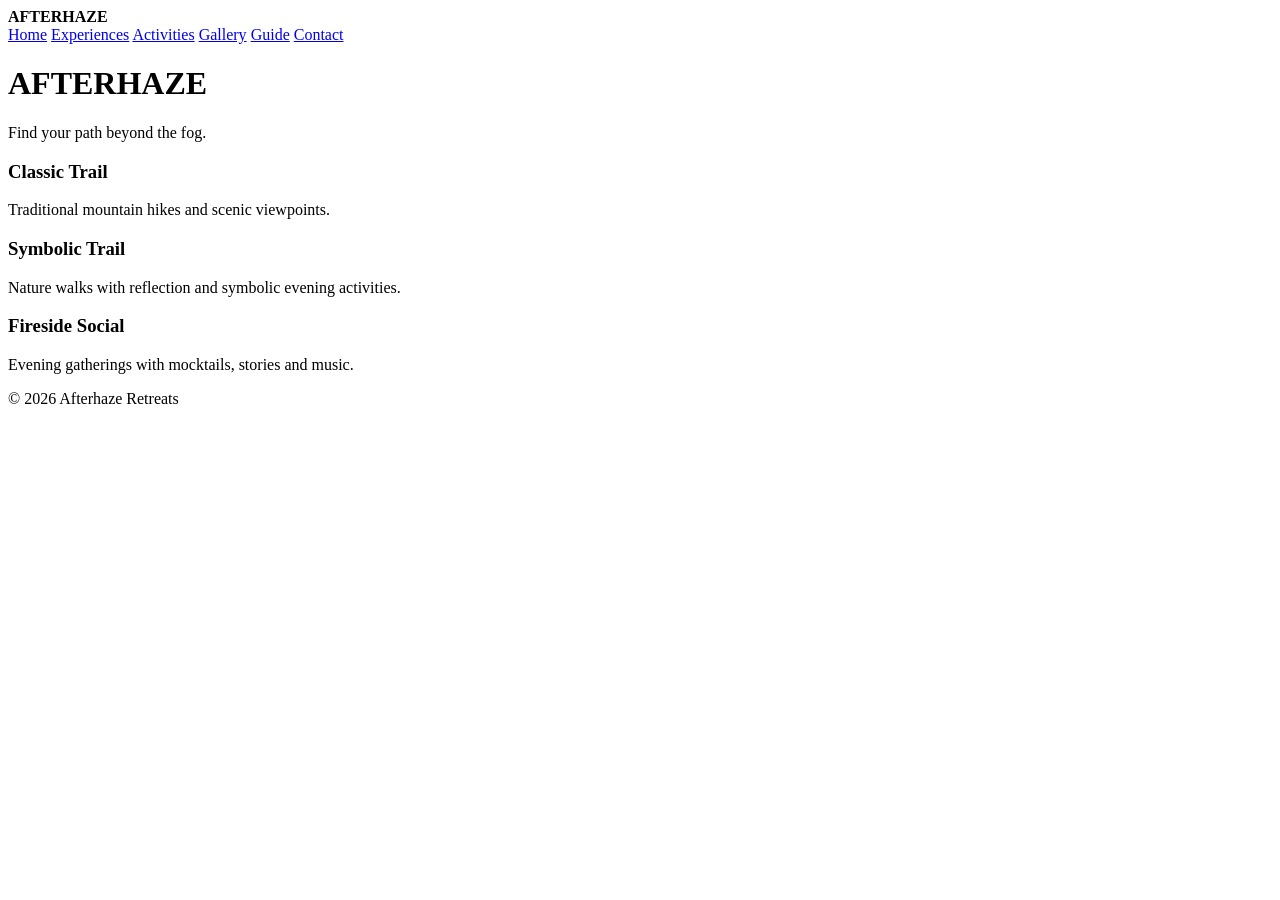
==== index.html @ 82f2c64c "Create index.html" ====
<!DOCTYPE html>
<html lang="en">
<head>
    <meta charset="UTF-8">
    <title>Afterhaze</title>
    <link rel="stylesheet" href="style.css">
</head>
<body>

<nav>
    <div><strong>AFTERHAZE</strong></div>
    <div>
        <a href="index.html">Home</a>
        <a href="experiences.html">Experiences</a>
        <a href="activities.html">Activities</a>
        <a href="gallery.html">Gallery</a>
        <a href="guide.html">Guide</a>
        <a href="contact.html">Contact</a>
    </div>
</nav>

<header class="hero">
    <div class="hero-overlay"></div>
    <div class="hero-content">
        <h1>AFTERHAZE</h1>
        <p>Find your path beyond the fog.</p>
    </div>
</header>

<section class="cards">

    <div class="card">
        <h3>Classic Trail</h3>
        <p>Traditional mountain hikes and scenic viewpoints.</p>
    </div>

    <div class="card">
        <h3>Symbolic Trail</h3>
        <p>Nature walks with reflection and symbolic evening activities.</p>
    </div>

    <div class="card">
        <h3>Fireside Social</h3>
        <p>Evening gatherings with mocktails, stories and music.</p>
    </div>

</section>

<footer>
    <p>© 2026 Afterhaze Retreats</p>
</footer>

</body>
</html>
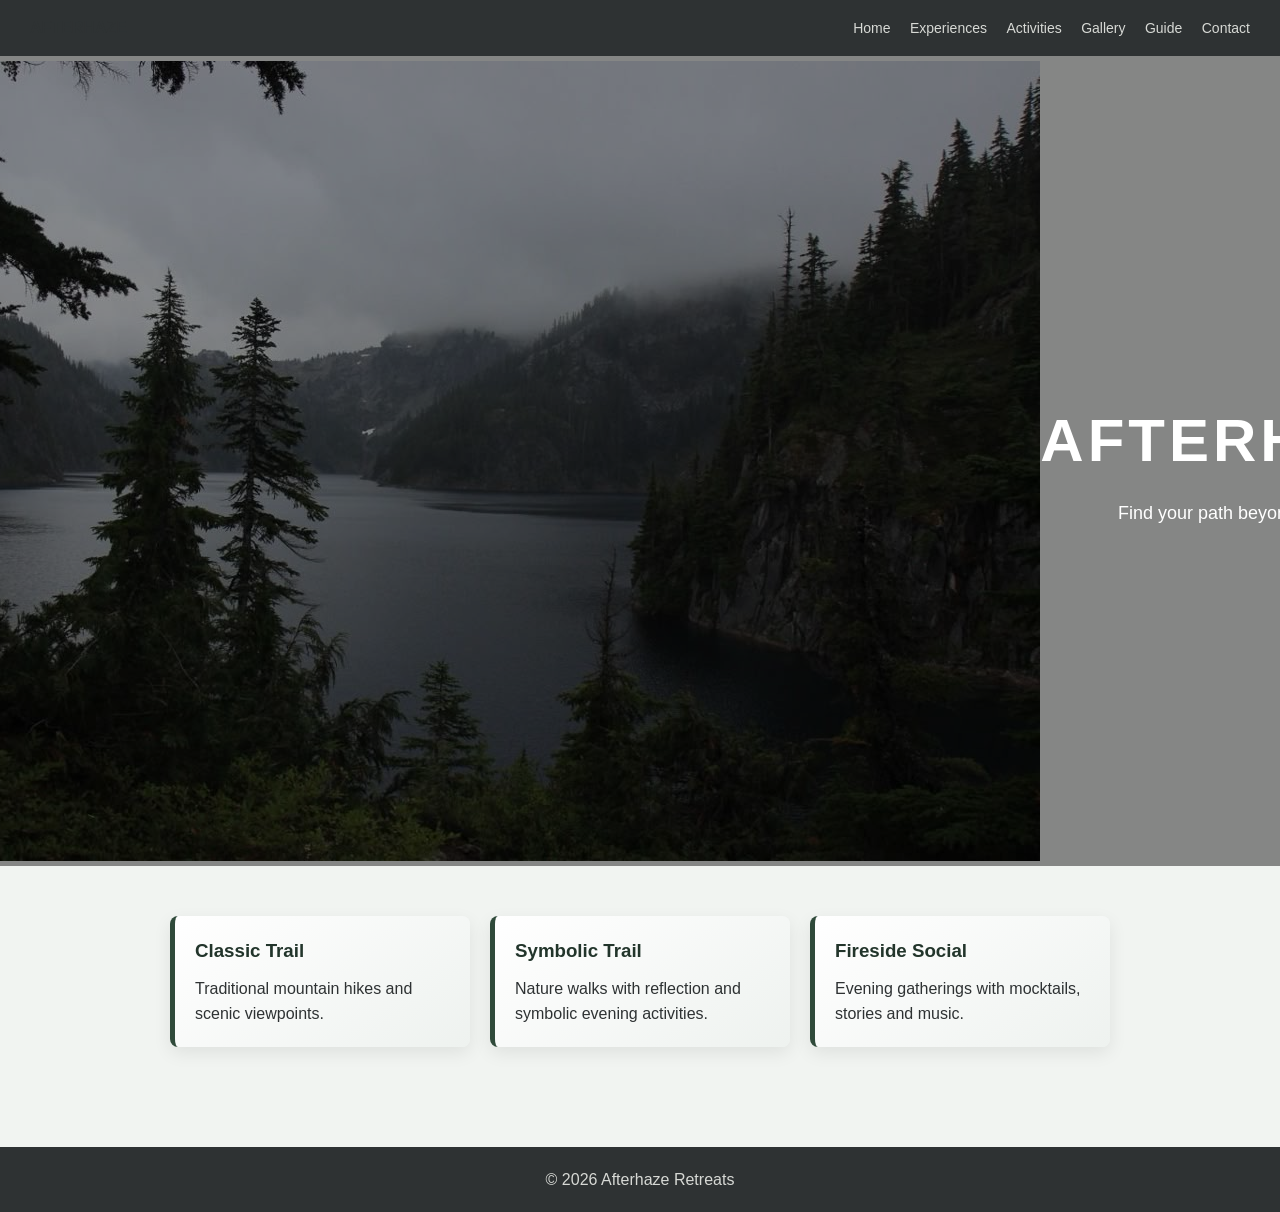
==== commit 81feb755: "Update index.html" ====
--- a/index.html
+++ b/index.html
@@ -20,6 +20,7 @@
 </nav>
 
 <header class="hero">
+    <img src="hero.jpg">
     <div class="hero-overlay"></div>
     <div class="hero-content">
         <h1>AFTERHAZE</h1>
--- a/style.css
+++ b/style.css
@@ -0,0 +1,199 @@
+* {
+    margin: 0;
+    padding: 0;
+    box-sizing: border-box;
+}
+
+:root {
+    --graphite: #2e3233;
+    --forest: #2f4a3a;
+    --deep-forest: #22352b;
+    --sage: #6f7f74;
+    --mist: #d7d9d5;
+    --white: #f7f7f5;
+}
+
+body {
+    font-family: Arial, sans-serif;
+    background-color: #f1f4f1;
+    color: var(--graphite);
+    line-height: 1.6;
+}
+
+nav {
+    display: flex;
+    justify-content: space-between;
+    align-items: center;
+    background: var(--graphite);
+    padding: 15px 30px;
+}
+
+nav a {
+    color: var(--mist);
+    text-decoration: none;
+    margin-left: 15px;
+    font-size: 14px;
+}
+
+nav a:hover {
+    color: white;
+}
+
+.hero {
+    position: relative;
+    height: 90vh;
+    background-image: url("images/hero.jpg");
+    background-size: cover;
+    background-position: center;
+    display: flex;
+    justify-content: center;
+    align-items: center;
+    text-align: center;
+    color: white;
+}
+
+.hero-overlay {
+    position: absolute;
+    inset: 0;
+    background: rgba(0,0,0,0.45);
+}
+
+.hero-content {
+    position: relative;
+    z-index: 2;
+}
+
+.hero h1 {
+    font-size: 60px;
+    letter-spacing: 4px;
+}
+
+.hero p {
+    font-size: 18px;
+    margin-top: 10px;
+}
+
+.page-title {
+    text-align: center;
+    padding: 40px;
+    font-size: 34px;
+    color: var(--deep-forest);
+}
+
+.cards {
+    display: flex;
+    justify-content: center;
+    gap: 20px;
+    padding: 50px;
+    flex-wrap: wrap;
+}
+
+.card {
+    background: linear-gradient(145deg, #ffffff, #eef2ef);
+    width: 300px;
+    padding: 20px;
+    border-left: 5px solid var(--forest);
+    border-radius: 8px;
+    box-shadow: 0 6px 18px rgba(0,0,0,0.08);
+    transition: 0.3s ease;
+}
+
+.card:hover {
+    transform: translateY(-6px);
+    border-left: 5px solid var(--deep-forest);
+}
+
+.card h3 {
+    color: var(--deep-forest);
+    margin-bottom: 10px;
+}
+
+.experience {
+    padding: 40px;
+    max-width: 900px;
+    margin: auto;
+}
+
+.experience img {
+    width: 100%;
+    margin: 20px 0;
+    border-radius: 8px;
+}
+
+.video {
+    display: flex;
+    justify-content: center;
+    padding: 40px;
+}
+
+.gallery-grid figure {
+    margin: 0;
+}
+
+.gallery-grid figcaption {
+    font-size: 12px;
+    color: #6f7f74;
+    text-align: center;
+    margin-top: 5px;
+}
+
+.gallery-grid img {
+    width: 100%;
+    height: 220px;
+    object-fit: cover;
+    border-radius: 6px;
+}
+
+ul {
+    margin: 10px 0 20px 20px;
+}
+
+table {
+    width: 100%;
+    border-collapse: collapse;
+    margin-top: 20px;
+}
+
+th {
+    background: var(--forest);
+    color: white;
+    padding: 10px;
+}
+
+td {
+    padding: 10px;
+    border: 1px solid var(--mist);
+}
+
+form {
+    display: flex;
+    flex-direction: column;
+    gap: 10px;
+    max-width: 400px;
+}
+
+input, textarea, select {
+    padding: 10px;
+    border: 1px solid var(--mist);
+    border-radius: 4px;
+}
+
+button {
+    background: var(--forest);
+    color: white;
+    border: none;
+    padding: 10px;
+    cursor: pointer;
+}
+
+button:hover {
+    background: var(--deep-forest);
+}
+
+footer {
+    background: var(--graphite);
+    color: var(--mist);
+    text-align: center;
+    padding: 20px;
+    margin-top: 50px;
+}
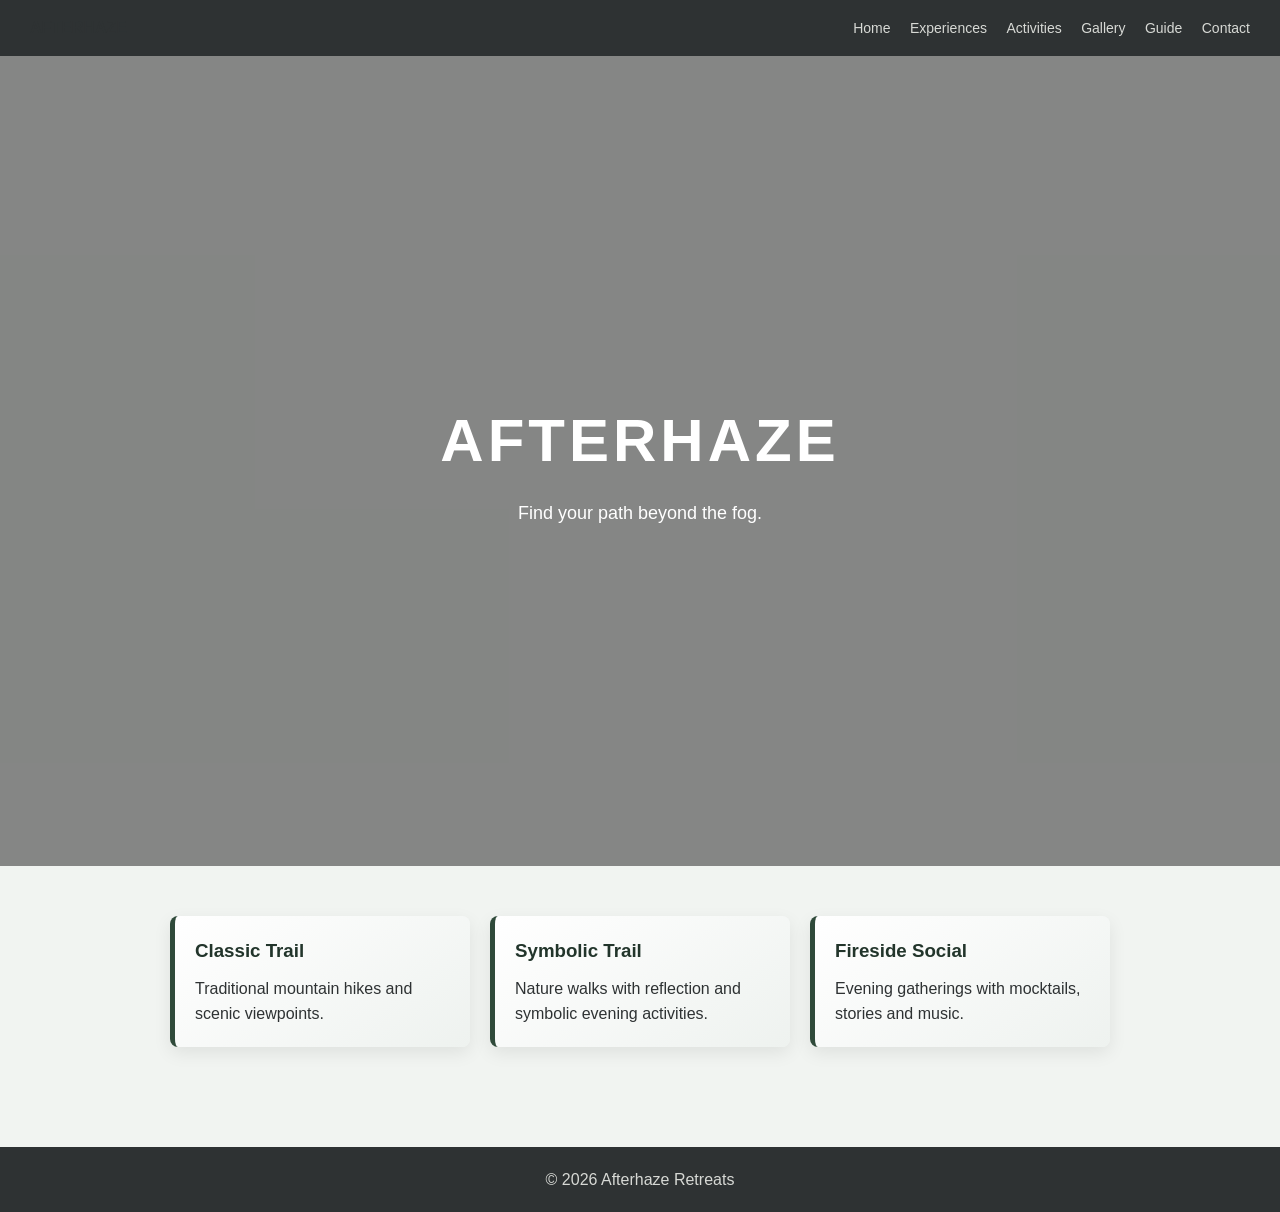
==== commit f87477bb: "Update index.html" ====
--- a/index.html
+++ b/index.html
@@ -20,7 +20,6 @@
 </nav>
 
 <header class="hero">
-    <img src="hero.jpg">
     <div class="hero-overlay"></div>
     <div class="hero-content">
         <h1>AFTERHAZE</h1>
